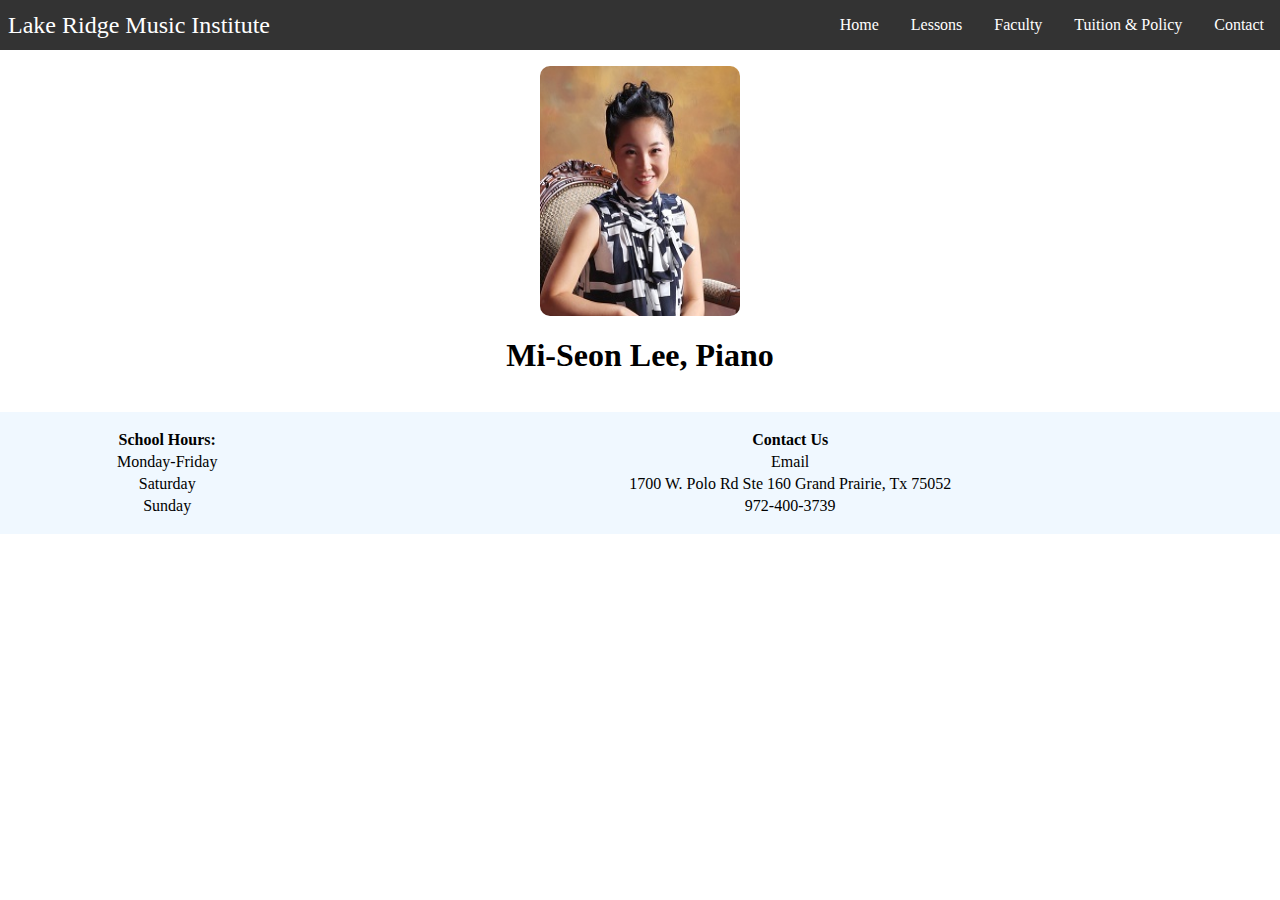
==== faculty.html @ d17d2331 "make faculty button" ====
<!DOCTYPE html>
<html lang="en">
<head>
    <meta charset="UTF-8">
    <meta http-equiv="X-UA-Compatible" content="IE=edge">
    <meta name="viewport" content="width=device-width, initial-scale=1.0">
    <link rel="stylesheet" href="faculty.css">
    <script src="faculty.js" defer></script>
    <title>Faculty</title>
</head>
<body>
    <header>
        <nav class="navbar">
            <div class="brand-title">Lake Ridge Music Institute</div>
            <a href="#" class="toggle-button">
                <span class="bar"></span>
                <span class="bar"></span>
                <span class="bar"></span>
            </a>
            <div class="navbar-links">
                <ul>
                    <li><a href="index.html">Home</a></li>
                    <li><a href="#">Lessons</a></li>
                    <li><a href="#">Faculty</a></li>
                    <li><a href="#">Tuition & Policy</a></li>
                    <li><a href="#">Contact</a></li>
                </ul>
            </div>
        </nav>
    </header>
    <main>
        <div class="mi-seon">
            <img src="images/miseon.png" class="button-picture" height="250" width="200">
            <h1 class="button-name">Mi-Seon Lee, Piano</h1>    
        </div>
        

    </main>
    <footer>
        <div class="footer">
            <div>
                <table style="width:100%">
                    <tr>
                        <th>School Hours:</th>
                        <th>Contact Us</th>
                    </tr>
                    <tr>
                        <td>Monday-Friday</td>
                        <td>Email</td>
                    </tr>
                    <tr>
                        <td>Saturday</td>
                        <td>1700 W. Polo Rd Ste 160 Grand Prairie, Tx 75052</td>
                    </tr>
                    <tr>
                        <td>Sunday</td>
                        <td>972-400-3739</td>
                    </tr>
                </table>
            </div>
        </div>
    </footer>
    
    </body>
    
    </html>
---- faculty.css ----
* {
    box-sizing: border-box;
}

body {
    margin: 0;
    padding: 0;
}

.navbar {
    display: flex;
    justify-content: space-between;
    align-items: center;
    background-color: #333;
    color: white;
}

.brand-title {
    font-size: 1.5rem;
    margin: .5rem;
}

.navbar-links ul {
    margin: 0;
    padding: 0;
    display: flex;
}

.navbar-links li {
    list-style: none;
}

.navbar-links li a {
    text-decoration: none;
    color: white;
    padding: 1rem;
    display: block;
}

.navbar-links li:hover {
    background-color: #555;
}

.toggle-button {
    position: absolute;
    top: .75rem;
    right: 1rem;
    display: none;
    flex-direction: column;
    justify-content: space-between;
    width: 30px;
    height: 21px;
}

.toggle-button .bar {
    height: 3px;
    width: 100%;
    background-color: white;
    border-radius: 10px;
}

.mi-seon {
    display: flex;
    flex-direction: column;
    align-items: center;
    padding: 1em;
}

.button-picture {
    border-radius: 10px;
}

.button-picture:hover {
    cursor: pointer;
    transform: scale(1.02);
}

.button-name {
}

.footer {
    background-color: aliceblue;
}

table {
    padding: 1em;
}

td {
    text-align: center;
}


@media (max-width: 768px) {
    .toggle-button {
        display: flex;
    }

    .navbar-links {
        display: none;
        width: 100%;
    }

    .navbar {
        flex-direction: column;
        align-items: flex-start;
    }

    .navbar-links ul {
        width: 100%;
        flex-direction: column;
    }

    .navbar-links li {
        text-align: center;
    }

    .navbar-links li a {
        padding: 1rem 1rem;
    }

    .navbar-links.active {
        display: flex;
    }
}
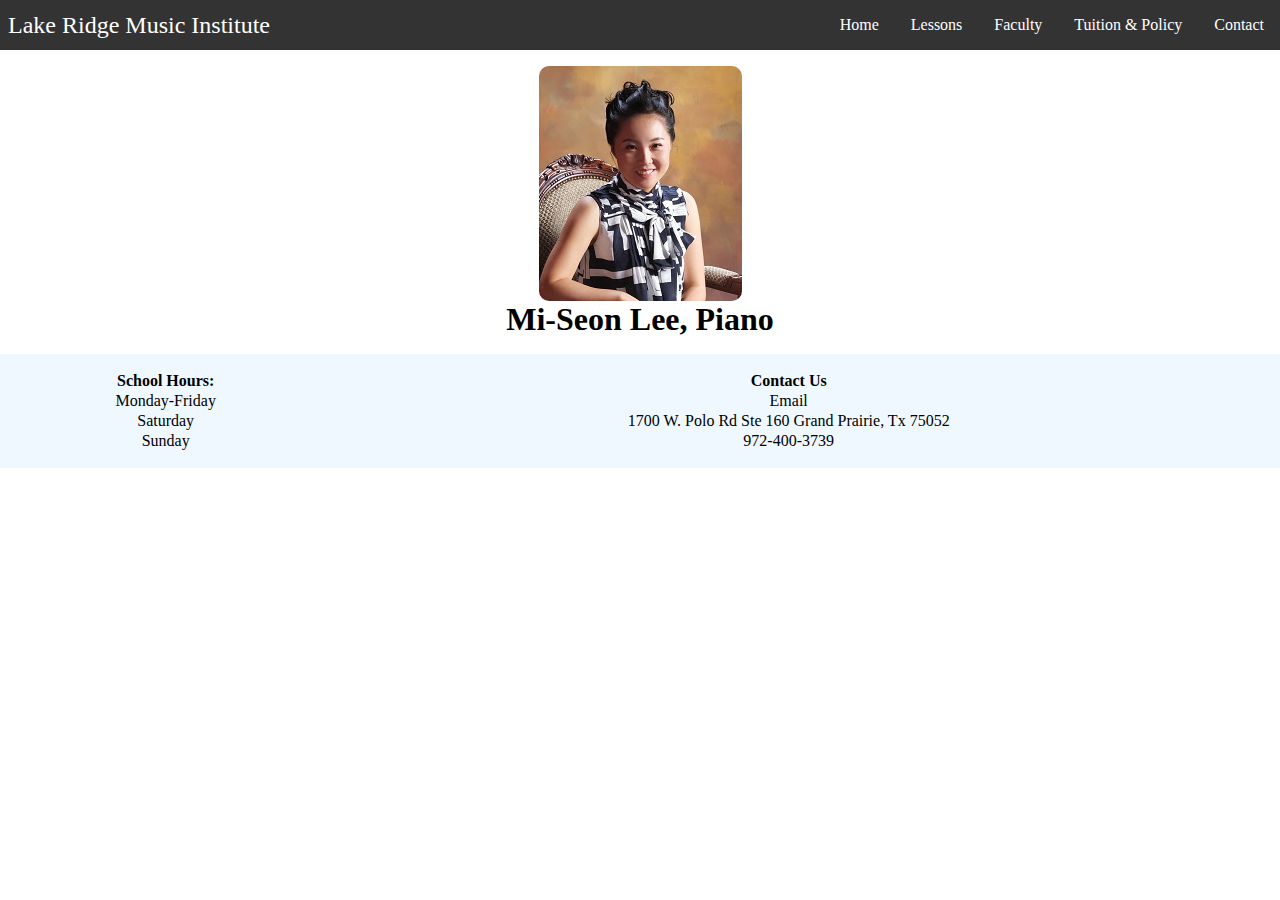
==== commit c84e64e9: "make pictures look better" ====
--- a/faculty.html
+++ b/faculty.html
@@ -30,7 +30,7 @@
     </header>
     <main>
         <div class="mi-seon">
-            <img src="images/miseon.png" class="button-picture" height="250" width="200">
+            <img src="images/miseon.png" class="button-picture">
             <h1 class="button-name">Mi-Seon Lee, Piano</h1>    
         </div>
         
--- a/faculty.css
+++ b/faculty.css
@@ -1,5 +1,7 @@
 * {
     box-sizing: border-box;
+    margin: 0;
+    padding: 0;
 }
 
 body {
@@ -64,19 +66,19 @@
     flex-direction: column;
     align-items: center;
     padding: 1em;
+    overflow: hidden;
 }
 
 .button-picture {
     border-radius: 10px;
+    transition: 0.2s ease-in;
 }
 
 .button-picture:hover {
     cursor: pointer;
-    transform: scale(1.02);
+    transform: scale(1.01);
 }
 
-.button-name {
-}
 
 .footer {
     background-color: aliceblue;
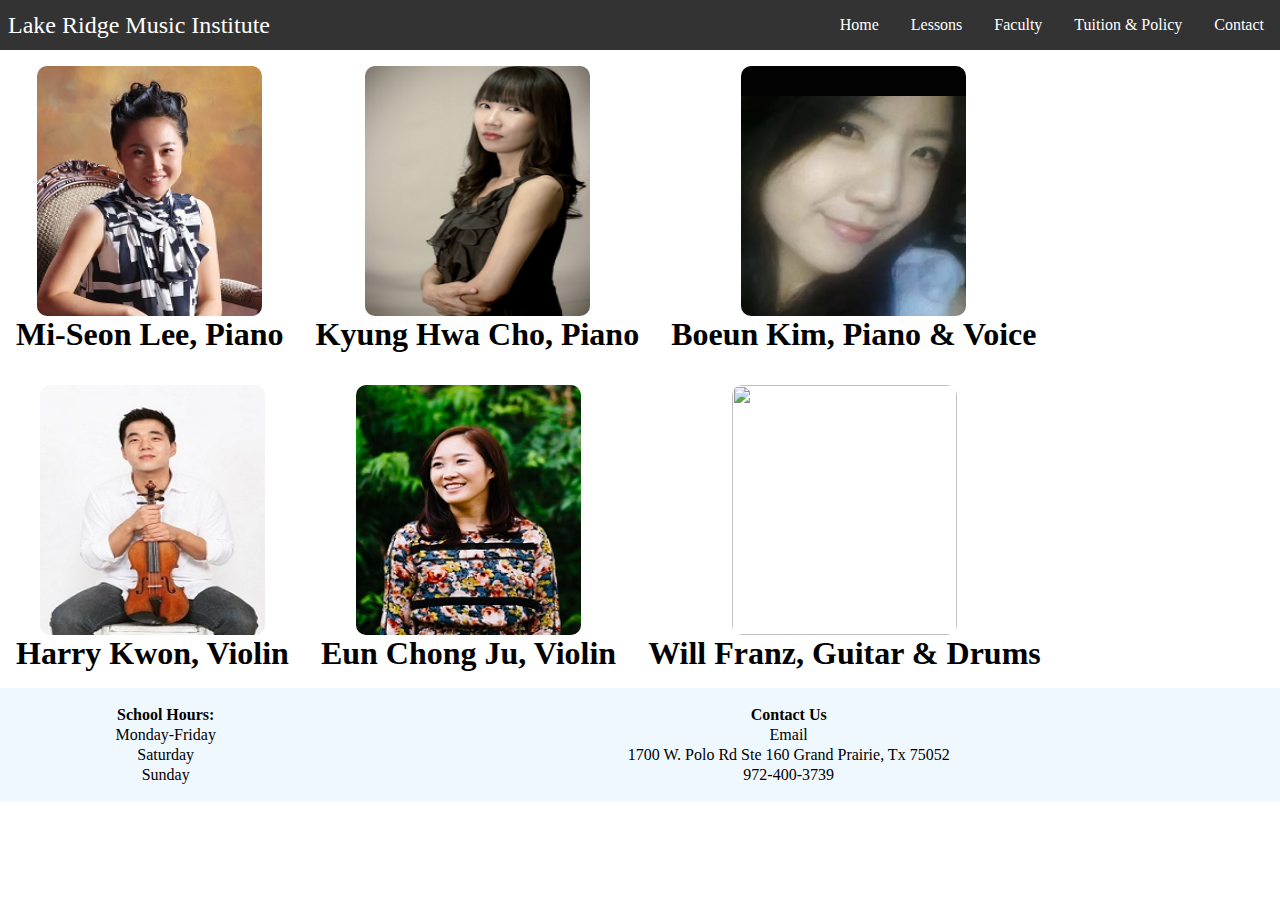
==== commit 98086fe3: "add all faculty portraits" ====
--- a/faculty.html
+++ b/faculty.html
@@ -29,10 +29,33 @@
         </nav>
     </header>
     <main>
-        <div class="mi-seon">
-            <img src="images/miseon.png" class="button-picture">
-            <h1 class="button-name">Mi-Seon Lee, Piano</h1>    
+        <div class="portrait-container">
+            <div class="portrait">
+                <img src="images/miseon.png" class="button-picture">
+                <h1 class="button-name">Mi-Seon Lee, Piano</h1>    
+            </div>
+            <div class="portrait">
+                <img src="images/cho.png" class="button-picture">
+                <h1 class="button-name">Kyung Hwa Cho, Piano</h1>
+            </div>
+            <div class="portrait">
+                <img src="images/Boeun.png" class="button-picture">
+                <h1 class="button-name">Boeun Kim, Piano & Voice</h1>
+            </div>
+            <div class="portrait">
+                <img src="images/kwon.jpg" class="button-picture">
+                <h1 class="button-name">Harry Kwon, Violin</h1>
+            </div>
+            <div class="portrait">
+                <img src="images/grace.jpg" class="button-picture">
+                <h1 class="button-name">Eun Chong Ju, Violin</h1>
+            </div>
+            <div class="portrait">
+                <img src="images/will franz.jpg" class="button-picture">
+                <h1 class="button-name">Will Franz, Guitar & Drums</h1>
+            </div>
         </div>
+        
         
 
     </main>
--- a/faculty.css
+++ b/faculty.css
@@ -61,22 +61,28 @@
     border-radius: 10px;
 }
 
-.mi-seon {
+.portrait-container {
+    display: flex;
+    flex-direction: row;
+    flex-wrap: wrap;
+}
+.portrait {
     display: flex;
     flex-direction: column;
     align-items: center;
     padding: 1em;
-    overflow: hidden;
 }
 
 .button-picture {
     border-radius: 10px;
     transition: 0.2s ease-in;
+    height: 250px;
+    width: 225px;
 }
 
 .button-picture:hover {
     cursor: pointer;
-    transform: scale(1.01);
+    transform: scale(1.02);
 }
 
 
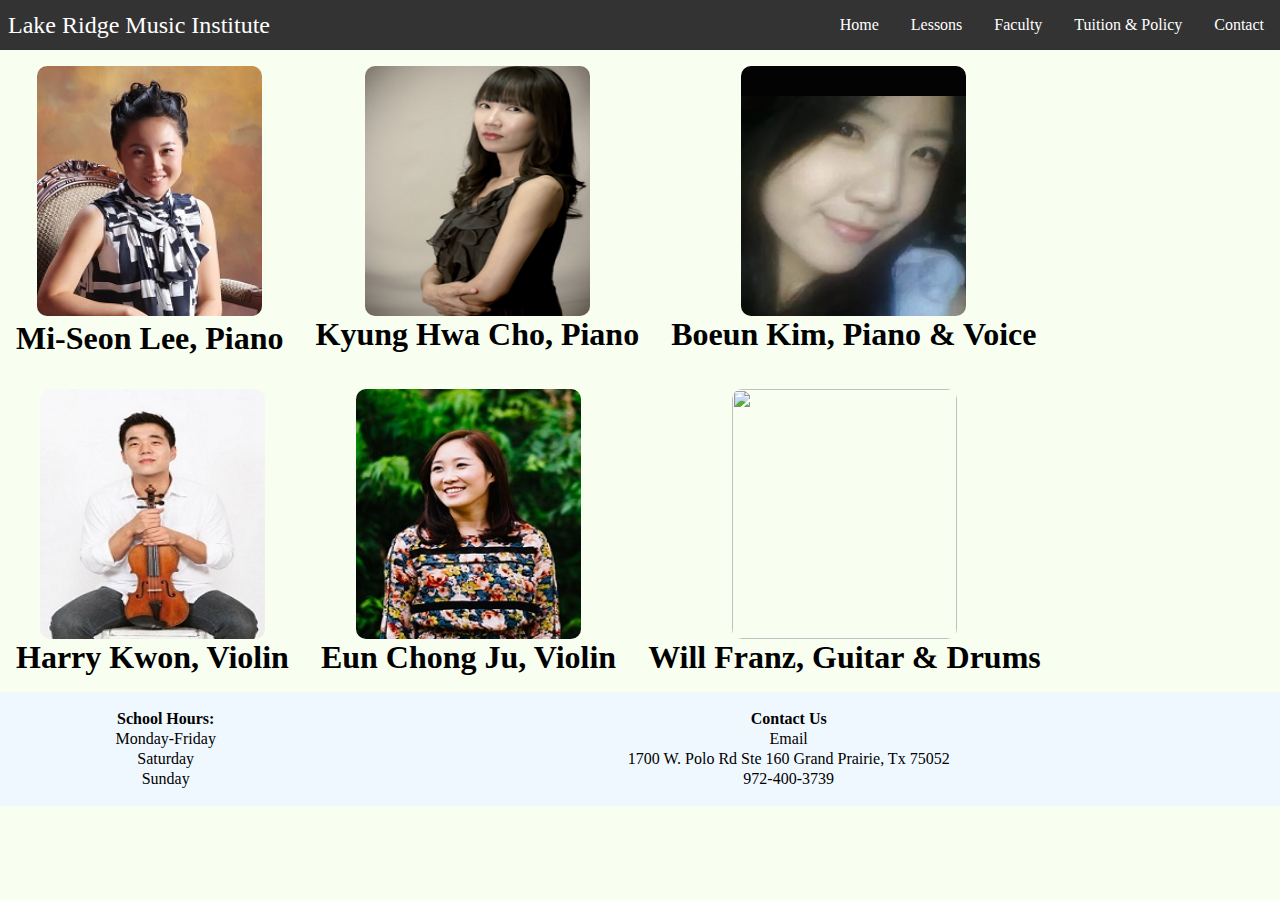
==== commit 37a71201: "add bio to mi-seon" ====
--- a/faculty.html
+++ b/faculty.html
@@ -31,7 +31,7 @@
     <main>
         <div class="portrait-container">
             <div class="portrait">
-                <img src="images/miseon.png" class="button-picture">
+                <a href="mi-seon.html"><img src="images/miseon.png" class="button-picture"></a>
                 <h1 class="button-name">Mi-Seon Lee, Piano</h1>    
             </div>
             <div class="portrait">
--- a/faculty.css
+++ b/faculty.css
@@ -7,6 +7,7 @@
 body {
     margin: 0;
     padding: 0;
+    background-color: #F8FFF0;
 }
 
 .navbar {
@@ -15,6 +16,7 @@
     align-items: center;
     background-color: #333;
     color: white;
+    animation: slideLeft 1.25s ease-in;
 }
 
 .brand-title {
@@ -61,6 +63,17 @@
     border-radius: 10px;
 }
 
+@keyframes slideLeft {
+    from {
+        transform: translateX(-50%);
+        opacity: 0;
+    }
+    to {
+        transform: translateX(0);
+        opacity: 1;
+    }
+}
+
 .portrait-container {
     display: flex;
     flex-direction: row;
@@ -71,6 +84,16 @@
     flex-direction: column;
     align-items: center;
     padding: 1em;
+    animation: fadeIn 1.5s ease-in;
+}
+
+@keyframes fadeIn {
+    from {
+        opacity: 0;
+    }
+    to {
+        opacity: 1;
+    }
 }
 
 .button-picture {
@@ -78,6 +101,8 @@
     transition: 0.2s ease-in;
     height: 250px;
     width: 225px;
+    border: 0px solid;
+    overflow: hidden;
 }
 
 .button-picture:hover {
@@ -85,9 +110,13 @@
     transform: scale(1.02);
 }
 
+.button-name {
+    font-family: Cambria, Cochin, Georgia, Times, 'Times New Roman', serif;
+}
+
 
 .footer {
-    background-color: aliceblue;
+    background-color: #f0f8ff;
 }
 
 table {
@@ -130,4 +159,8 @@
     .navbar-links.active {
         display: flex;
     }
-}+    
+    .portrait {
+        align-items: start;
+    }
+}
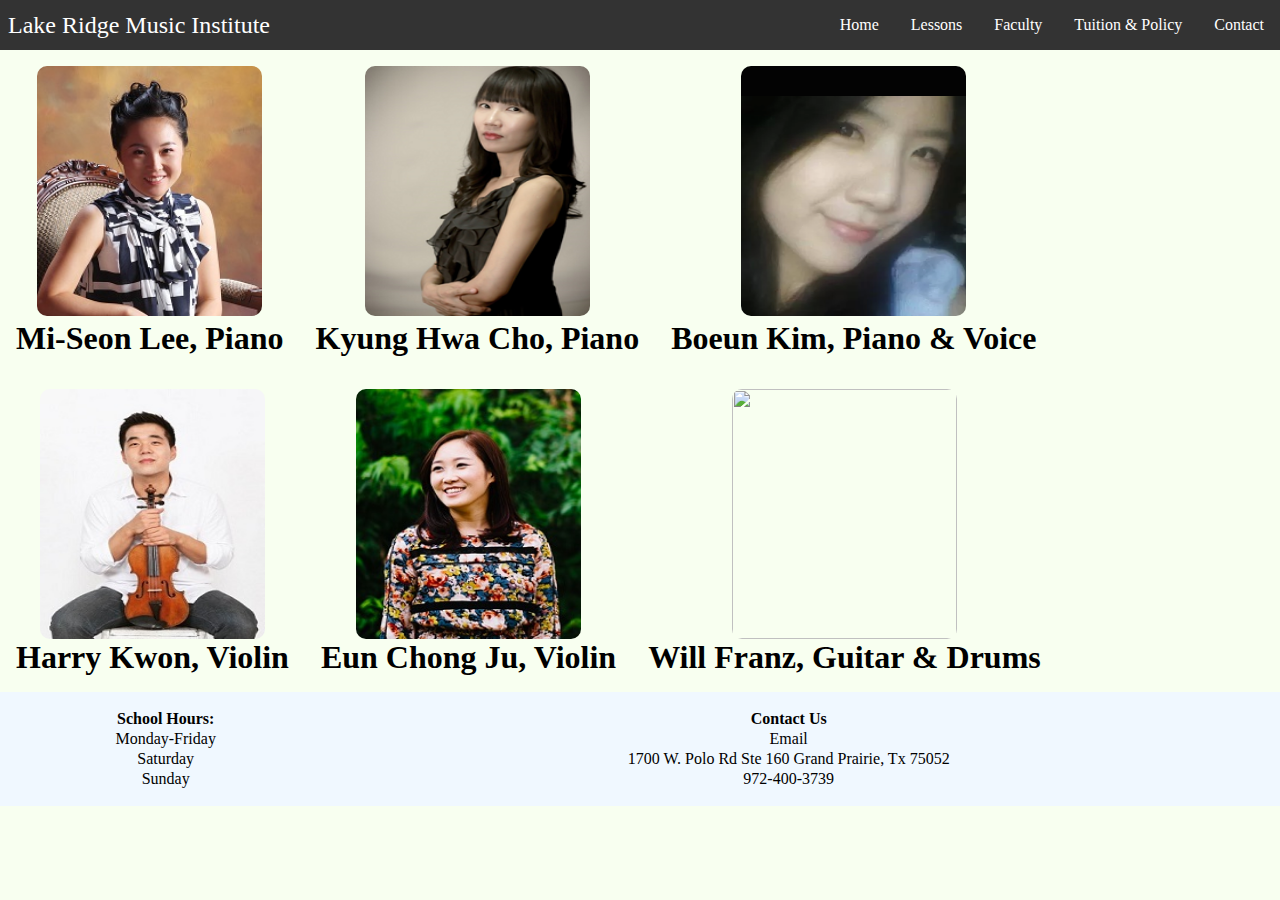
==== commit 294d1fc2: "add boeun bio" ====
--- a/faculty.html
+++ b/faculty.html
@@ -35,11 +35,11 @@
                 <h1 class="button-name">Mi-Seon Lee, Piano</h1>    
             </div>
             <div class="portrait">
-                <img src="images/cho.png" class="button-picture">
+                <a href="kyung-hwa.html"><img src="images/cho.png" class="button-picture"></a>
                 <h1 class="button-name">Kyung Hwa Cho, Piano</h1>
             </div>
             <div class="portrait">
-                <img src="images/Boeun.png" class="button-picture">
+                <a href="boeun.html"><img src="images/Boeun.png" class="button-picture"></a>
                 <h1 class="button-name">Boeun Kim, Piano & Voice</h1>
             </div>
             <div class="portrait">
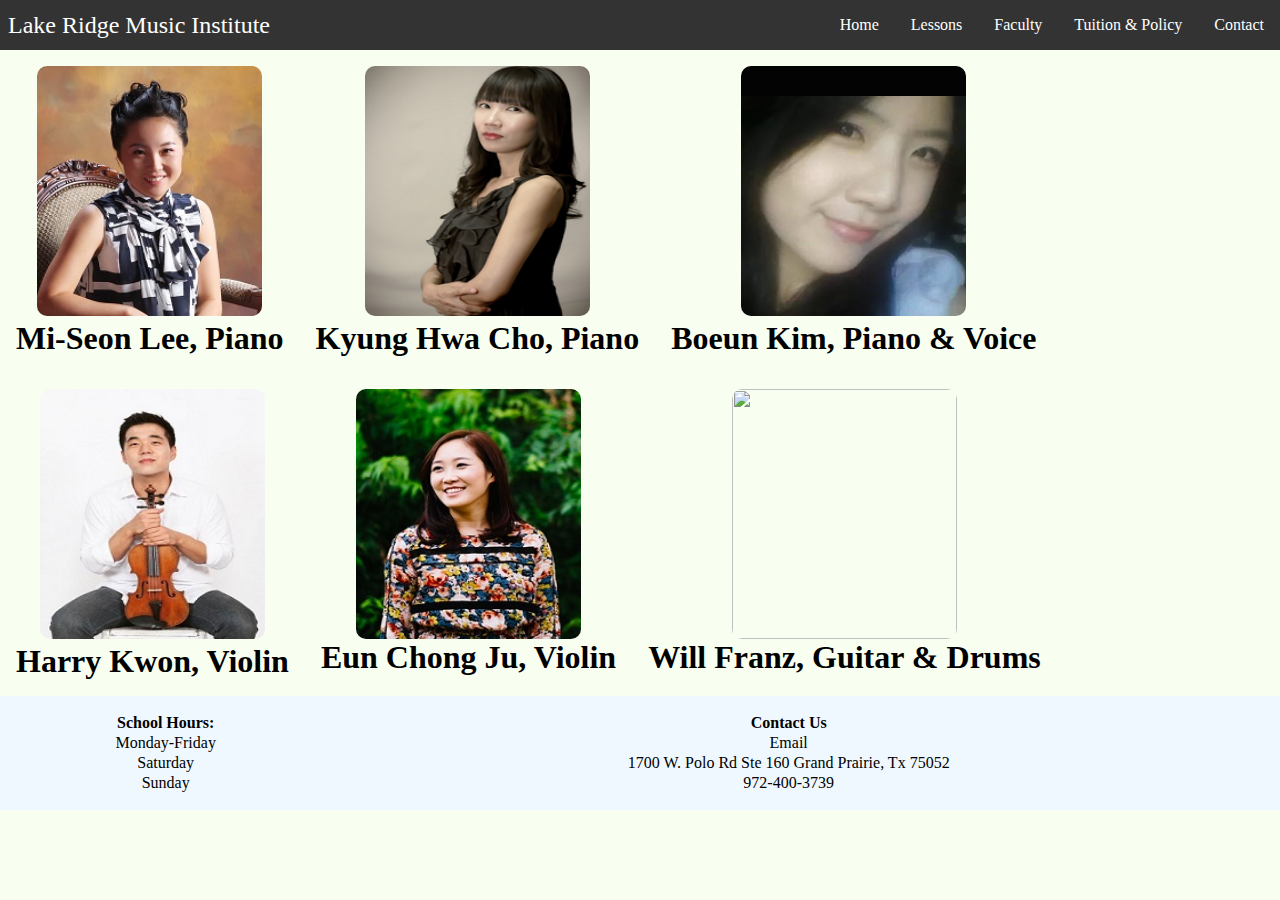
==== commit abd39777: "add kwon bio" ====
--- a/faculty.html
+++ b/faculty.html
@@ -43,7 +43,7 @@
                 <h1 class="button-name">Boeun Kim, Piano & Voice</h1>
             </div>
             <div class="portrait">
-                <img src="images/kwon.jpg" class="button-picture">
+                <a href="kwon.html"><img src="images/kwon.jpg" class="button-picture"></a>
                 <h1 class="button-name">Harry Kwon, Violin</h1>
             </div>
             <div class="portrait">
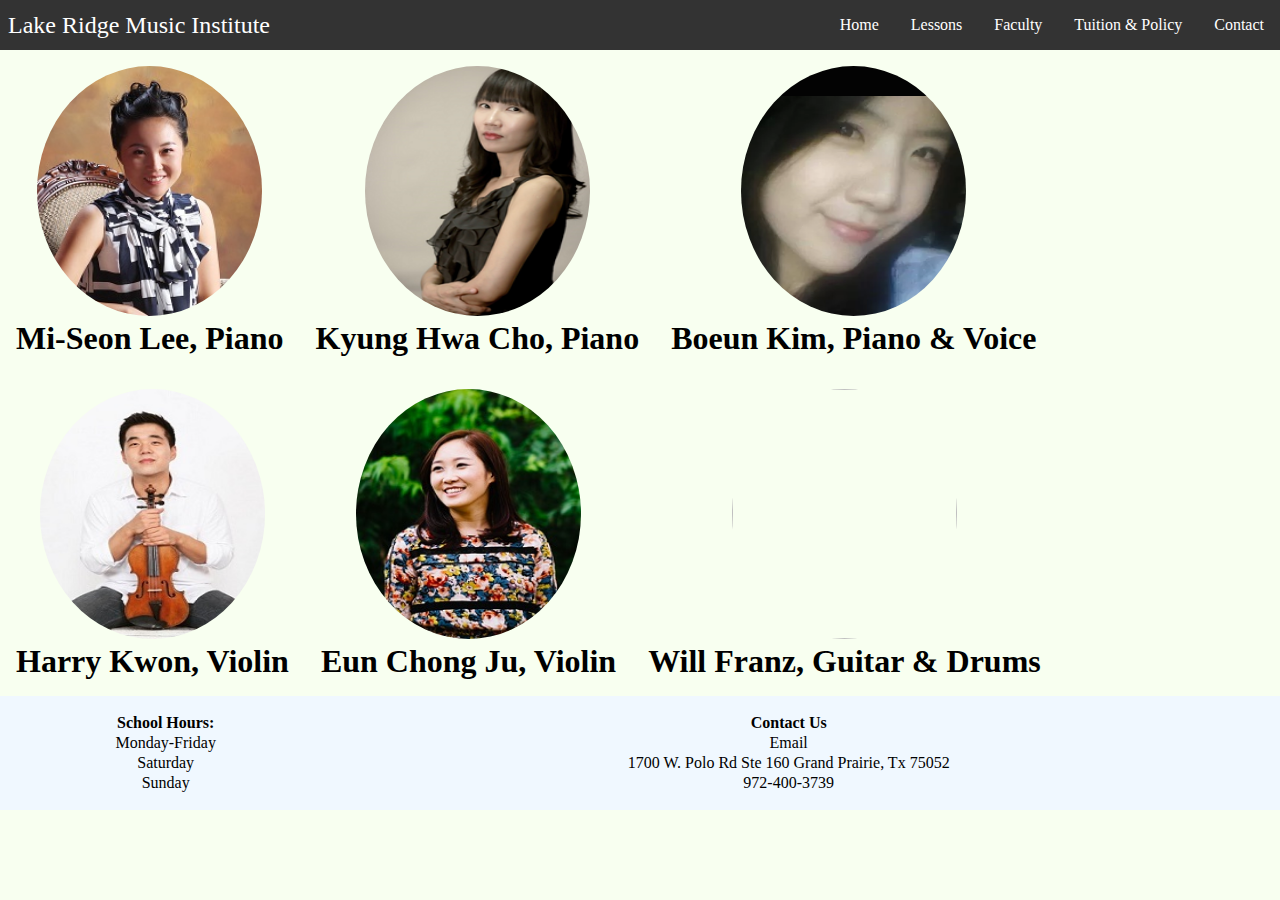
==== commit a987ef8c: "work on colors of navbar" ====
--- a/faculty.html
+++ b/faculty.html
@@ -20,7 +20,7 @@
             <div class="navbar-links">
                 <ul>
                     <li><a href="index.html">Home</a></li>
-                    <li><a href="#">Lessons</a></li>
+                    <li><a href="lessons.html">Lessons</a></li>
                     <li><a href="#">Faculty</a></li>
                     <li><a href="#">Tuition & Policy</a></li>
                     <li><a href="#">Contact</a></li>
@@ -47,11 +47,11 @@
                 <h1 class="button-name">Harry Kwon, Violin</h1>
             </div>
             <div class="portrait">
-                <img src="images/grace.jpg" class="button-picture">
+                <a href="ju.html"><img src="images/grace.jpg" class="button-picture"></a>
                 <h1 class="button-name">Eun Chong Ju, Violin</h1>
             </div>
             <div class="portrait">
-                <img src="images/will franz.jpg" class="button-picture">
+                <a href="franz.html"><img src="images/will franz.jpg" class="button-picture"></a>
                 <h1 class="button-name">Will Franz, Guitar & Drums</h1>
             </div>
         </div>
--- a/faculty.css
+++ b/faculty.css
@@ -97,8 +97,7 @@
 }
 
 .button-picture {
-    border-radius: 10px;
-    transition: 0.2s ease-in;
+    border-radius: 50%;
     height: 250px;
     width: 225px;
     border: 0px solid;
@@ -107,7 +106,16 @@
 
 .button-picture:hover {
     cursor: pointer;
-    transform: scale(1.02);
+    animation: portraitTransform 1s;
+}
+
+@keyframes portraitTransform {
+    0% {
+        transform: scale(1.02)
+    }
+    50% {
+        transform: scale(1);
+    }
 }
 
 .button-name {
@@ -117,6 +125,17 @@
 
 .footer {
     background-color: #f0f8ff;
+    animation: fadeBottom 2s ease;
+}
+
+@keyframes fadeBottom {
+    from {
+        opacity: 0;
+        transform: translateY(50px);
+    }
+    to {
+        opacity: 1;
+    }
 }
 
 table {
